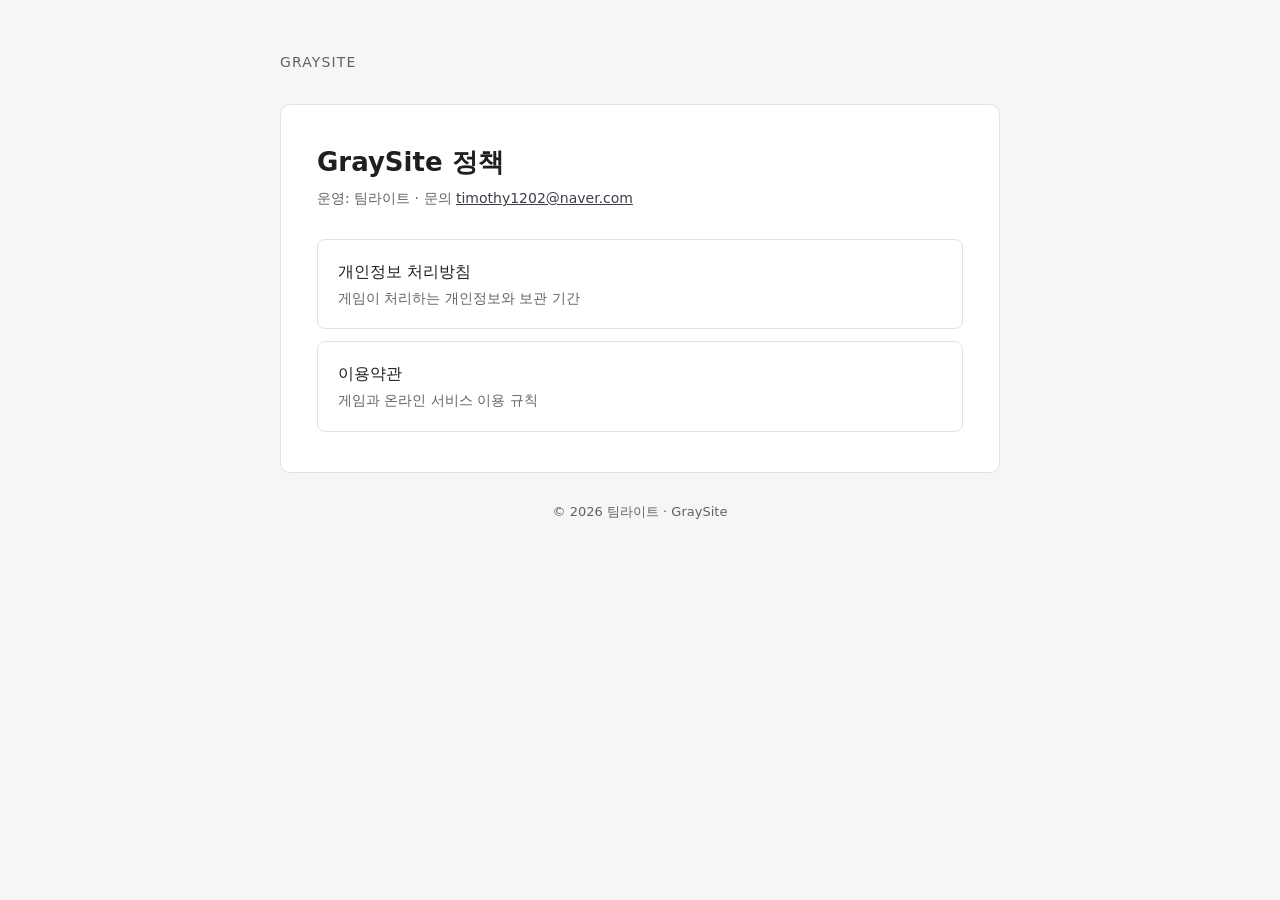
==== index.html @ f97e75a8 "Add initial index.html file with site policies" ====
<!DOCTYPE html>
<html lang="ko">
<head>
<meta charset="utf-8">
<meta name="viewport" content="width=device-width, initial-scale=1">
<title>GraySite 정책</title>
<link rel="stylesheet" href="style.css">
</head>
<body>
<div class="wrap">
<header class="site">
  <a class="brand" href="./">GraySite</a>
</header>
<main>
<h1>GraySite 정책</h1>
<p class="meta">운영: 팀라이트 · 문의 <a href="mailto:timothy1202@naver.com">timothy1202@naver.com</a></p>
<div class="cards">
  <a href="privacy/">개인정보 처리방침<span>게임이 처리하는 개인정보와 보관 기간</span></a>
  <a href="terms/">이용약관<span>게임과 온라인 서비스 이용 규칙</span></a>
</div>
</main>
<footer>© 2026 팀라이트 · GraySite</footer>
</div>
</body>
</html>
---- style.css ----
:root {
  --bg: #f6f6f4;
  --paper: #ffffff;
  --ink: #1d1f22;
  --muted: #5f6368;
  --line: #e2e2de;
  --accent: #3b4048;
}
@media (prefers-color-scheme: dark) {
  :root {
    --bg: #141517;
    --paper: #1c1d20;
    --ink: #e8e8e6;
    --muted: #a0a3a8;
    --line: #2e3034;
    --accent: #c9ccd1;
  }
}
* { box-sizing: border-box; }
html { -webkit-text-size-adjust: 100%; }
body {
  margin: 0;
  background: var(--bg);
  color: var(--ink);
  font-family: "Pretendard", "Apple SD Gothic Neo", "Malgun Gothic", "Noto Sans KR", system-ui, sans-serif;
  font-size: 16px;
  line-height: 1.75;
  word-break: keep-all;
}
.wrap { max-width: 760px; margin: 0 auto; padding: 48px 20px 80px; }
header.site { margin-bottom: 28px; }
header.site a.brand {
  color: var(--muted); text-decoration: none; font-size: 14px; letter-spacing: 0.08em; text-transform: uppercase;
}
nav.tabs { margin-top: 10px; display: flex; gap: 16px; font-size: 15px; }
nav.tabs a { color: var(--muted); text-decoration: none; padding-bottom: 2px; border-bottom: 2px solid transparent; }
nav.tabs a[aria-current="page"] { color: var(--ink); border-bottom-color: var(--ink); }
main {
  background: var(--paper);
  border: 1px solid var(--line);
  border-radius: 10px;
  padding: 40px 36px;
}
h1 { font-size: 26px; line-height: 1.35; margin: 0 0 6px; }
.meta { color: var(--muted); font-size: 14px; margin: 0 0 28px; }
h2 { font-size: 18px; margin: 34px 0 8px; }
p, li { margin: 6px 0; }
ol, ul { padding-left: 22px; }
table { width: 100%; border-collapse: collapse; margin: 10px 0 6px; font-size: 15px; }
th, td { border: 1px solid var(--line); padding: 8px 10px; text-align: left; vertical-align: top; }
th { background: color-mix(in srgb, var(--line) 45%, transparent); font-weight: 600; }
.table-scroll { overflow-x: auto; }
a { color: var(--accent); }
footer { color: var(--muted); font-size: 13px; text-align: center; margin-top: 28px; }
.cards { display: grid; gap: 12px; margin-top: 20px; }
.cards a {
  display: block; padding: 18px 20px; border: 1px solid var(--line); border-radius: 8px;
  text-decoration: none; color: var(--ink);
}
.cards a span { display: block; color: var(--muted); font-size: 14px; }
@media (max-width: 560px) {
  .wrap { padding-top: 28px; }
  main { padding: 26px 18px; }
  h1 { font-size: 22px; }
}
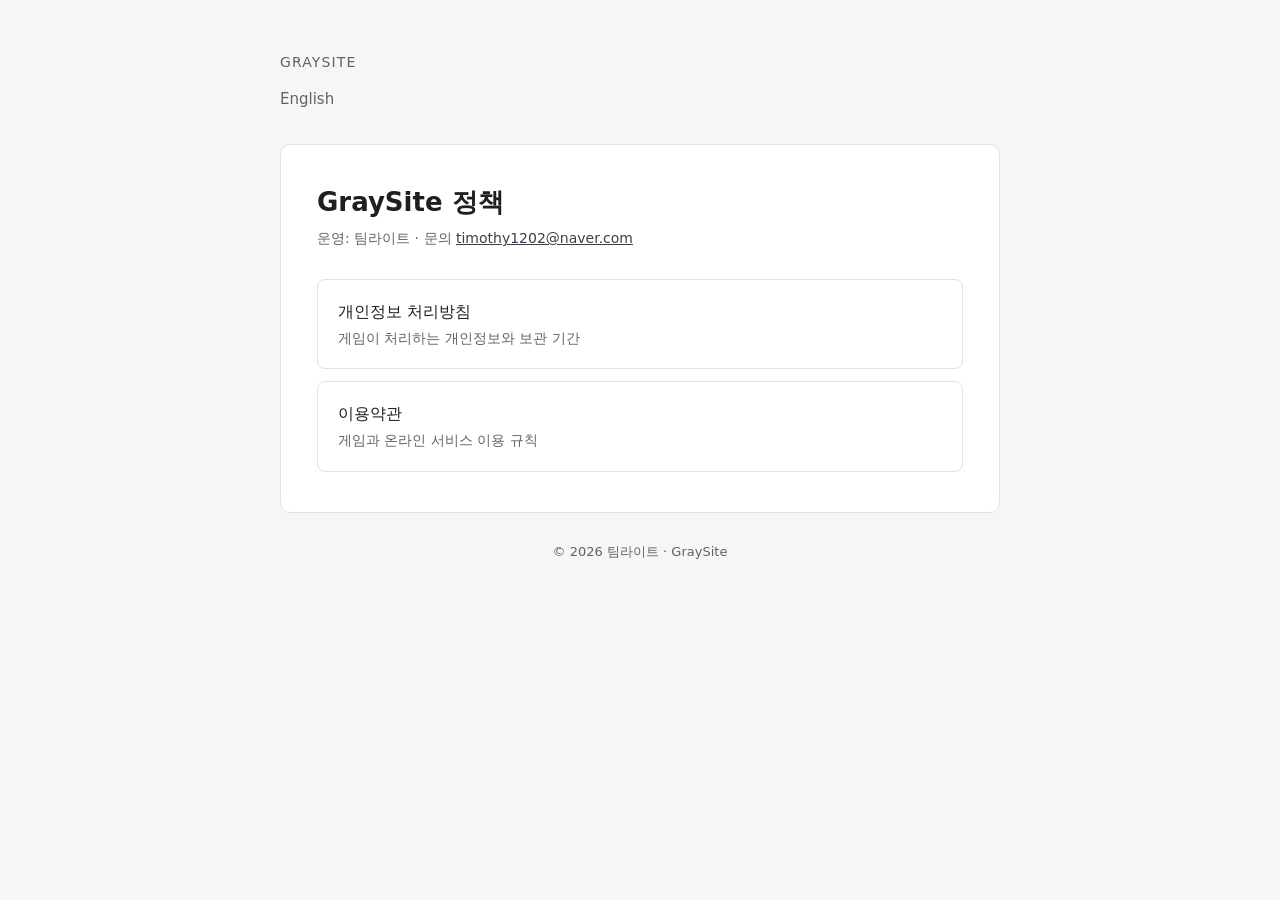
==== commit febdc2b1: "Add navigation links to index.html" ====
--- a/index.html
+++ b/index.html
@@ -10,6 +10,9 @@
 <div class="wrap">
 <header class="site">
   <a class="brand" href="./">GraySite</a>
+  <nav class="tabs">
+    <a href="en/">English</a>
+  </nav>
 </header>
 <main>
 <h1>GraySite 정책</h1>
